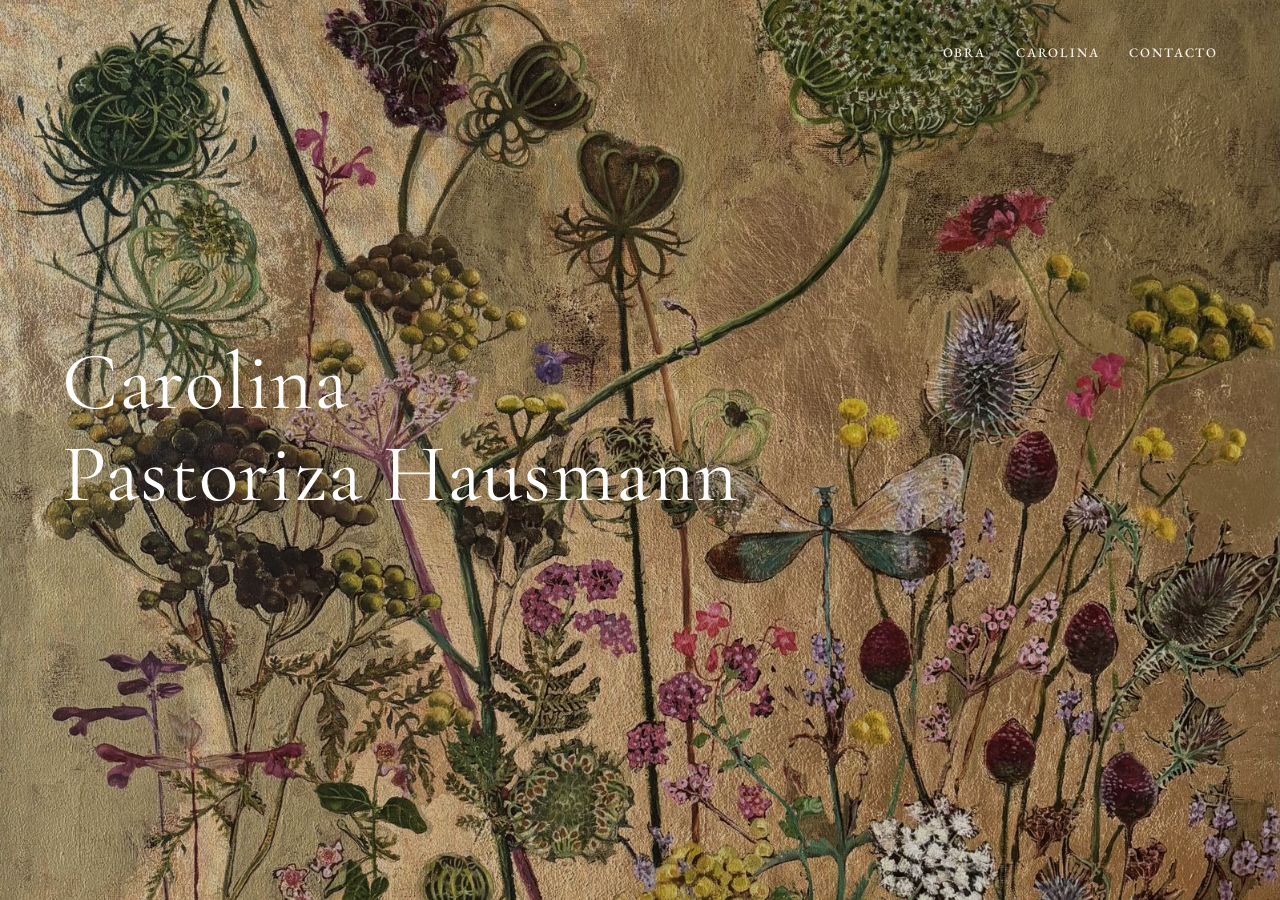
==== index.html @ fea4bdc0 "Sitio de Carolina Pastoriza Hausmann + panel de administración Web fiel al compendio PDF: home (Pala" ====
<!DOCTYPE html>
<html lang="es">
<head>
<meta charset="utf-8">
<meta name="viewport" content="width=device-width, initial-scale=1">
<title>Carolina Pastoriza Hausmann</title>
<meta name="description" content="Carolina Pastoriza Hausmann — artista visual. Pintura, grabado y arte digital.">
<link rel="icon" href="data:image/svg+xml,%3Csvg xmlns='http://www.w3.org/2000/svg' viewBox='0 0 32 32'%3E%3Crect width='32' height='32' fill='%23F5F1E7'/%3E%3Ctext x='16' y='23' font-family='Georgia' font-size='19' fill='%23B98A2F' text-anchor='middle'%3EC%3C/text%3E%3C/svg%3E">
<link rel="preconnect" href="https://fonts.googleapis.com"><link rel="preconnect" href="https://fonts.gstatic.com" crossorigin>
<link href="https://fonts.googleapis.com/css2?family=Cormorant+Garamond:wght@400;500;600&family=EB+Garamond:ital,wght@0,400;0,500;0,600;1,400;1,600&display=swap" rel="stylesheet">
<link rel="stylesheet" href="css/estilo.css">
</head>
<body class="oscura">
<div class="fondo" style="background-image:url('assets/hero.jpg')"></div>
<div class="velo"></div>
<div class="hero">
  <header class="top">
    <span></span>
    <nav class="menu">
      <a href="obra">Obra</a>
      <a href="carolina">Carolina</a>
      <a href="contacto">Contacto</a>
    </nav>
  </header>
  <div class="hero-nombre">
    <h1 id="nombre">Carolina Pastoriza&nbsp;Hausmann</h1>
  </div>
</div>
<script src="data/seed.js"></script>
<script src="js/base.js"></script>
<script>
CARO.promesa.then(d => {
  const n = (d.textos.nombre || '').trim();
  if (n) document.getElementById('nombre').innerHTML = esc(n.split(' ')[0]) + '<br>' + esc(n.split(' ').slice(1).join(' '));
});
</script>
</body>
</html>
---- css/estilo.css ----
/* ── Carolina Pastoriza Hausmann — estética del compendio ── */
:root{
  --crema:#F5F1E7;
  --tinta:#41372A;
  --tinta2:#5C5140;
  --oro:#B98A2F;
  --linea:rgba(65,55,42,.18);
  --blanco:#F7F3EA;
  --serif:'EB Garamond',Georgia,serif;
  --display:'Cormorant Garamond',Georgia,serif;
}
*{box-sizing:border-box;margin:0;padding:0}
html{scroll-behavior:smooth}
body{background:var(--crema);color:var(--tinta);font:400 17px/1.65 var(--serif);-webkit-font-smoothing:antialiased}
a{color:inherit;text-decoration:none}
img{display:block;max-width:100%}
:focus-visible{outline:2px solid var(--oro);outline-offset:3px}

/* Nav horizontal (páginas claras) */
.top{display:flex;justify-content:space-between;align-items:baseline;gap:20px;padding:34px clamp(22px,5vw,62px) 0;max-width:1340px;margin:0 auto;width:100%}
.logo{font:500 clamp(19px,2.2vw,24px)/1.2 var(--serif);letter-spacing:.02em}
.menu{display:flex;gap:clamp(14px,2.4vw,30px);flex-wrap:wrap}
.menu a{font:500 13px/1 var(--serif);letter-spacing:.14em;text-transform:uppercase;padding:6px 0;border-bottom:1px solid transparent}
.menu a:hover,.menu a.on{border-bottom-color:var(--oro);color:var(--oro)}

/* Páginas oscuras (fondos de pintura) */
.oscura{color:var(--blanco)}
.oscura .menu a:hover,.oscura .menu a.on{color:#fff;border-bottom-color:#fff}
.fondo{position:fixed;inset:0;z-index:-2;background-size:cover;background-position:center}
.velo{position:fixed;inset:0;z-index:-1;background:rgba(20,15,5,.18)}

/* Footer */
.pie{max-width:1340px;margin:60px auto 0;padding:18px clamp(22px,5vw,62px) 34px;border-top:1px solid var(--linea);display:flex;justify-content:space-between;gap:14px;flex-wrap:wrap;font-size:13.5px;color:var(--tinta2)}
.pie a{border-bottom:1px solid transparent}
.pie a:hover{color:var(--oro);border-bottom-color:var(--oro)}

/* ── HOME ── */
.hero{min-height:100svh;display:flex;flex-direction:column}
.hero .top{padding-top:40px}
.hero-nombre{flex:1;display:flex;align-items:center;max-width:1340px;margin:0 auto;width:100%;padding:0 clamp(22px,5vw,62px) 12vh}
.hero-nombre h1{font:400 clamp(44px,6.4vw,86px)/1.12 var(--display);color:#fff;letter-spacing:.015em;text-shadow:0 2px 26px rgba(0,0,0,.35)}

/* ── OBRA (portada) ── */
.obra-cuerpo{min-height:100svh;display:flex;flex-direction:column}
.obra-centro{flex:1;max-width:1340px;margin:0 auto;width:100%;padding:0 clamp(22px,5vw,62px);display:flex;flex-direction:column;justify-content:center;gap:9vh}
.obra-centro h1{font:500 clamp(52px,7vw,92px)/1 var(--display);letter-spacing:.3em;color:var(--blanco);text-shadow:0 2px 22px rgba(0,0,0,.35)}
.series{display:flex;justify-content:space-between;gap:34px;flex-wrap:wrap}
.serie-link{font:500 clamp(20px,2.4vw,30px)/1 var(--display);letter-spacing:.22em;color:var(--blanco);padding:0 4px 14px;border-bottom:1px solid rgba(247,243,234,.75);display:inline-flex;align-items:center;gap:14px;text-shadow:0 1px 14px rgba(0,0,0,.4);transition:.25s}
.serie-link span{font-size:.75em;transition:transform .25s}
.serie-link:hover{border-bottom-color:#fff;color:#fff}
.serie-link:hover span{transform:translateX(6px)}

/* ── Galerías con barra lateral ── */
.lado-wrap{display:grid;grid-template-columns:250px 1fr;max-width:1420px;margin:0 auto;min-height:100svh}
.lado{padding:46px 26px 46px clamp(22px,3.4vw,46px)}
.lado .marca{font:600 24px/1.22 var(--serif)}
.lado .marca em{display:block;font-style:normal}
.raya{width:26px;height:2px;background:var(--oro);margin:12px 0 26px}
.lado h1{font:500 22px/1 var(--serif);letter-spacing:.14em}
.lado nav{display:flex;flex-direction:column;gap:13px;margin-top:34px}
.lado nav a{font:500 12.5px/1 var(--serif);letter-spacing:.15em;text-transform:uppercase;color:var(--tinta2)}
.lado nav a:hover,.lado nav a.on{color:var(--oro)}
.galeria{padding:52px clamp(20px,3.5vw,54px) 30px;border-left:1px solid var(--linea);display:flex;flex-direction:column}
.grilla{flex:1;display:flex;flex-wrap:wrap;gap:26px 22px;align-content:flex-start;justify-content:center}
.pieza{cursor:pointer;transition:transform .25s}
.pieza:hover{transform:translateY(-4px)}
.pieza img{height:210px;width:auto;max-width:78vw;box-shadow:0 1px 14px rgba(60,45,20,.16)}
.pieza figcaption{margin-top:10px;max-width:250px}
.pieza .tit{font:600 italic 19px/1.25 var(--serif);font-style:italic}
.pieza .meta{font-size:14px;color:var(--tinta2);line-height:1.5;margin-top:2px}

/* ── Ficha de obra ── */
.ficha{max-width:1340px;margin:0 auto;padding:44px clamp(22px,5vw,62px) 0;display:grid;grid-template-columns:minmax(0,7fr) minmax(250px,4fr);gap:clamp(28px,5vw,80px);align-items:start}
.ficha-img img{max-height:76vh;width:auto;max-width:100%;box-shadow:0 2px 22px rgba(60,45,20,.18)}
.ficha-info{padding-top:9vh}
.ficha-info h1{font:500 clamp(26px,2.6vw,34px)/1.25 var(--serif);letter-spacing:.04em;text-transform:uppercase;max-width:14ch}
.ficha-info .sub{width:70px;height:2px;background:var(--oro);margin:14px 0 26px}
.ficha-meta{font:400 19px/2 var(--serif);letter-spacing:.05em;text-transform:uppercase}
.ficha-desc{margin-top:22px;font-size:16.5px;color:var(--tinta2);max-width:40ch}
.volver{display:inline-block;margin-top:30px;color:var(--oro);font:500 14px/1 var(--serif);letter-spacing:.12em;text-transform:uppercase;border-bottom:1px solid transparent}
.volver:hover{border-bottom-color:var(--oro)}

/* ── CAROLINA ── */
.caro-fondo{position:fixed;inset:0;z-index:-2;background:url('../assets/oro.jpg') center/cover}
.caro-wrap{max-width:1340px;margin:0 auto;padding:0 clamp(22px,5vw,62px);display:grid;grid-template-columns:minmax(280px,5fr) 7fr;gap:clamp(26px,4.5vw,70px);align-items:end}
.caro-foto{align-self:end}
.caro-foto img{width:100%;max-width:520px;box-shadow:0 6px 40px rgba(60,40,0,.35)}
.caro-col{padding:5vh 0 8vh}
.caro-col h1{font:500 clamp(42px,5.4vw,72px)/1.1 var(--display);letter-spacing:.24em;color:#221A0C}
.caro-col .sub{font:500 14px/1 var(--serif);letter-spacing:.32em;color:#5A430F;margin:14px 0 30px}
.caro-col .intro{font-size:18.5px;line-height:1.75;color:#33290F;max-width:52ch}
.caro-bloques{display:grid;grid-template-columns:1fr 1fr;gap:34px clamp(24px,3vw,46px);margin-top:44px}
.caro-bloques h3{font:600 13.5px/1.3 var(--serif);letter-spacing:.12em;color:#3E2E08}
.caro-bloques p{font-size:15px;line-height:1.7;color:#4A3A14;margin-top:8px}

/* ── CONTACTO ── */
.cont-wrap{max-width:1340px;margin:0 auto;padding:7vh clamp(22px,5vw,62px) 10vh;max-width:640px;margin-left:clamp(22px,7vw,120px)}
.cont-wrap h1{font:400 clamp(46px,5.8vw,76px)/1 var(--display);letter-spacing:.3em;color:var(--blanco);text-shadow:0 2px 18px rgba(0,0,0,.4)}
.cont-datos{margin:6vh 0 5vh;display:flex;flex-direction:column;gap:18px}
.cont-datos a{display:inline-flex;align-items:center;gap:14px;color:var(--blanco);font-size:19px;letter-spacing:.03em;width:max-content;max-width:100%;border-bottom:1px solid rgba(247,243,234,.7);padding-bottom:3px}
.cont-datos a:hover{border-bottom-color:#fff}
.cont-datos svg{width:22px;height:22px;flex:none}
.cont-form{display:flex;flex-direction:column;gap:16px;max-width:480px}
.cont-form input,.cont-form textarea{background:rgba(255,255,255,.06);border:1px solid rgba(247,243,234,.55);color:#fff;font:400 16px/1.5 var(--serif);padding:13px 15px;width:100%}
.cont-form input::placeholder,.cont-form textarea::placeholder{color:rgba(247,243,234,.75)}
.cont-form input:focus,.cont-form textarea:focus{outline:none;border-color:#fff;background:rgba(255,255,255,.1)}
.cont-form textarea{min-height:150px;resize:vertical}
.cont-form button{margin-top:6px;width:max-content;background:transparent;border:1px solid rgba(247,243,234,.8);color:#fff;font:500 14px/1 var(--serif);letter-spacing:.28em;padding:15px 34px;cursor:pointer;transition:.25s}
.cont-form button:hover{background:rgba(255,255,255,.14)}
.cont-ok{color:#EDE3C8;font-size:16px}

/* ── Responsive ── */
@media (max-width:900px){
  .lado-wrap{grid-template-columns:1fr}
  .lado{padding:34px 24px 0}
  .lado nav{flex-direction:row;flex-wrap:wrap;gap:16px;margin-top:20px}
  .galeria{border-left:none;padding-top:30px}
  .ficha{grid-template-columns:1fr}
  .ficha-info{padding-top:0}
  .caro-wrap{grid-template-columns:1fr;align-items:start}
  .caro-foto{order:2;padding-bottom:40px}
  .caro-col{padding-top:4vh}
  .caro-bloques{grid-template-columns:1fr}
  .series{flex-direction:column;gap:34px}
  .cont-wrap{margin-left:0}
}
@media (max-width:560px){
  .pieza img{height:auto;width:100%;max-width:none}
  .pieza{width:100%}
  .grilla{gap:34px}
  .hero-nombre h1{font-size:44px}
}
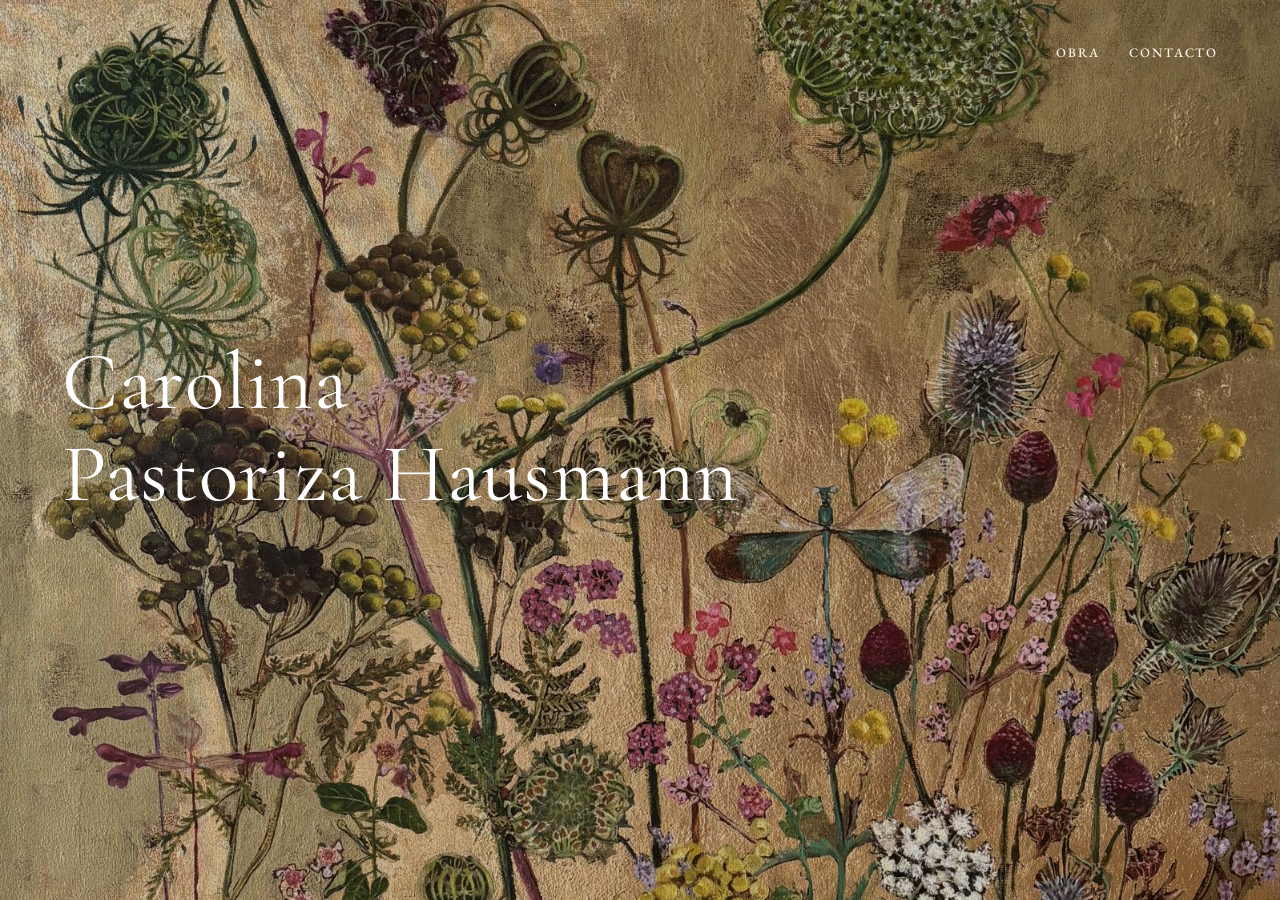
==== commit 551046a2: "Ocultar la sección Carolina de todos los menús (pedido 22/9) La página /carolina sigue existiendo po" ====
--- a/index.html
+++ b/index.html
@@ -18,7 +18,6 @@
     <span></span>
     <nav class="menu">
       <a href="obra">Obra</a>
-      <a href="carolina">Carolina</a>
       <a href="contacto">Contacto</a>
     </nav>
   </header>
--- a/css/estilo.css
+++ b/css/estilo.css
@@ -82,16 +82,19 @@
 
 /* ── CAROLINA ── */
 .caro-fondo{position:fixed;inset:0;z-index:-2;background:url('../assets/oro.jpg') center/cover}
-.caro-wrap{max-width:1340px;margin:0 auto;padding:0 clamp(22px,5vw,62px);display:grid;grid-template-columns:minmax(280px,5fr) 7fr;gap:clamp(26px,4.5vw,70px);align-items:end}
-.caro-foto{align-self:end}
-.caro-foto img{width:100%;max-width:520px;box-shadow:0 6px 40px rgba(60,40,0,.35)}
-.caro-col{padding:5vh 0 8vh}
+/* velo suave: baja el brillo del dorado para que el texto respire */
+.caro-fondo::after{content:'';position:absolute;inset:0;background:rgba(247,240,222,.38)}
+/* Una sola pieza: foto + texto en la misma tarjeta sobre el dorado */
+.caro-wrap{width:min(1180px,calc(100% - 2*clamp(22px,5vw,62px)));margin:4vh auto 8vh;display:grid;grid-template-columns:minmax(280px,5fr) 7fr;align-items:stretch;background:rgba(248,242,228,.68);backdrop-filter:blur(5px);-webkit-backdrop-filter:blur(5px);box-shadow:0 18px 70px rgba(80,55,10,.22);overflow:hidden}
+.caro-foto{min-height:100%}
+.caro-foto img{width:100%;height:100%;object-fit:cover;object-position:center 22%}
+.caro-col{padding:clamp(30px,5.5vh,58px) clamp(24px,3.6vw,58px)}
 .caro-col h1{font:500 clamp(42px,5.4vw,72px)/1.1 var(--display);letter-spacing:.24em;color:#221A0C}
 .caro-col .sub{font:500 14px/1 var(--serif);letter-spacing:.32em;color:#5A430F;margin:14px 0 30px}
-.caro-col .intro{font-size:18.5px;line-height:1.75;color:#33290F;max-width:52ch}
+.caro-col .intro{font-size:18.5px;line-height:1.75;color:#2A2109;max-width:52ch}
 .caro-bloques{display:grid;grid-template-columns:1fr 1fr;gap:34px clamp(24px,3vw,46px);margin-top:44px}
 .caro-bloques h3{font:600 13.5px/1.3 var(--serif);letter-spacing:.12em;color:#3E2E08}
-.caro-bloques p{font-size:15px;line-height:1.7;color:#4A3A14;margin-top:8px}
+.caro-bloques p{font-size:15px;line-height:1.7;color:#3B2E0F;margin-top:8px}
 
 /* ── CONTACTO ── */
 .cont-wrap{max-width:1340px;margin:0 auto;padding:7vh clamp(22px,5vw,62px) 10vh;max-width:640px;margin-left:clamp(22px,7vw,120px)}
@@ -117,12 +120,19 @@
   .galeria{border-left:none;padding-top:30px}
   .ficha{grid-template-columns:1fr}
   .ficha-info{padding-top:0}
-  .caro-wrap{grid-template-columns:1fr;align-items:start}
-  .caro-foto{order:2;padding-bottom:40px}
-  .caro-col{padding-top:4vh}
+  .caro-wrap{grid-template-columns:1fr}
+  .caro-foto{min-height:0}
+  .caro-foto img{height:46vh}
   .caro-bloques{grid-template-columns:1fr}
-  .series{flex-direction:column;gap:34px}
+  .series{flex-direction:column;gap:34px;align-items:flex-start}
+  .serie-link{width:max-content}
   .cont-wrap{margin-left:0}
+}
+@media (max-width:700px){
+  .top{flex-wrap:nowrap;align-items:flex-start;gap:12px}
+  .logo{font-size:17px;line-height:1.3;max-width:46%}
+  .menu{flex-wrap:nowrap;gap:13px;justify-content:flex-end;margin-top:4px}
+  .menu a{font-size:11px;letter-spacing:.09em;white-space:nowrap}
 }
 @media (max-width:560px){
   .pieza img{height:auto;width:100%;max-width:none}
